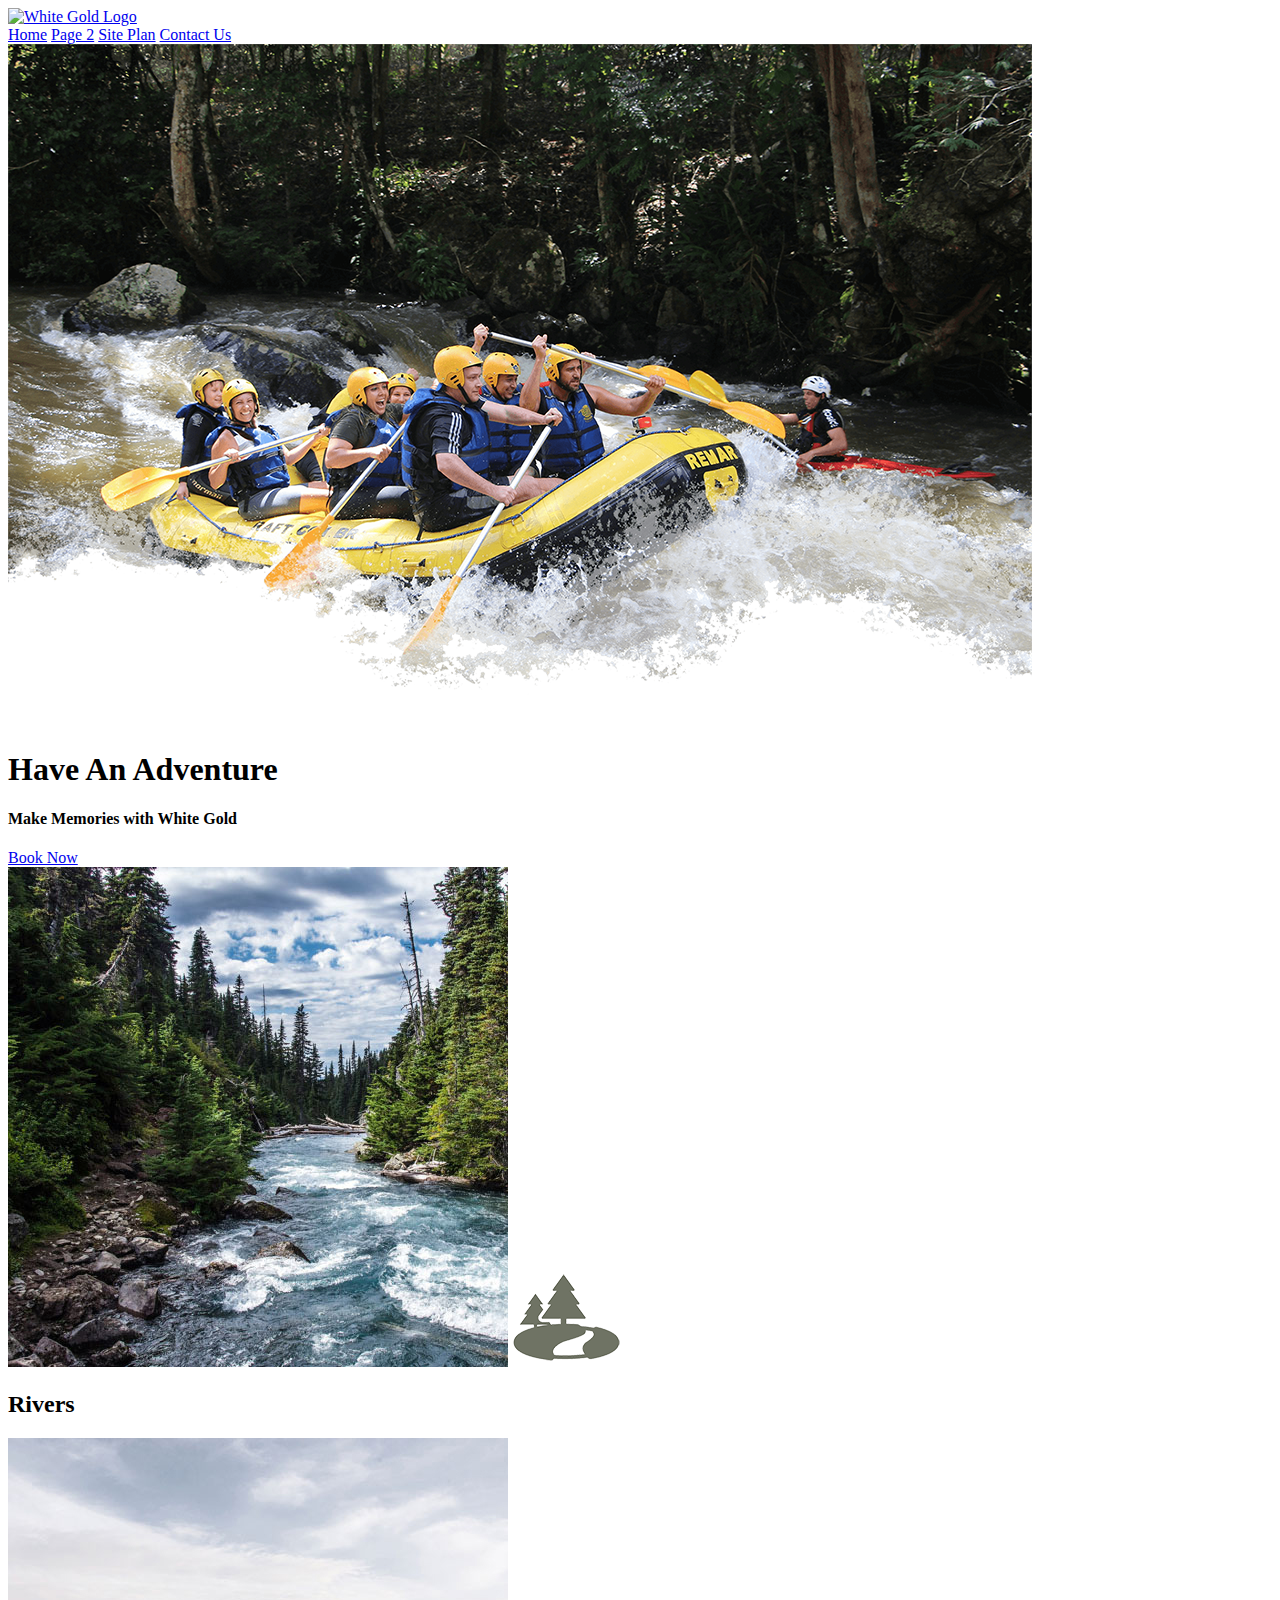
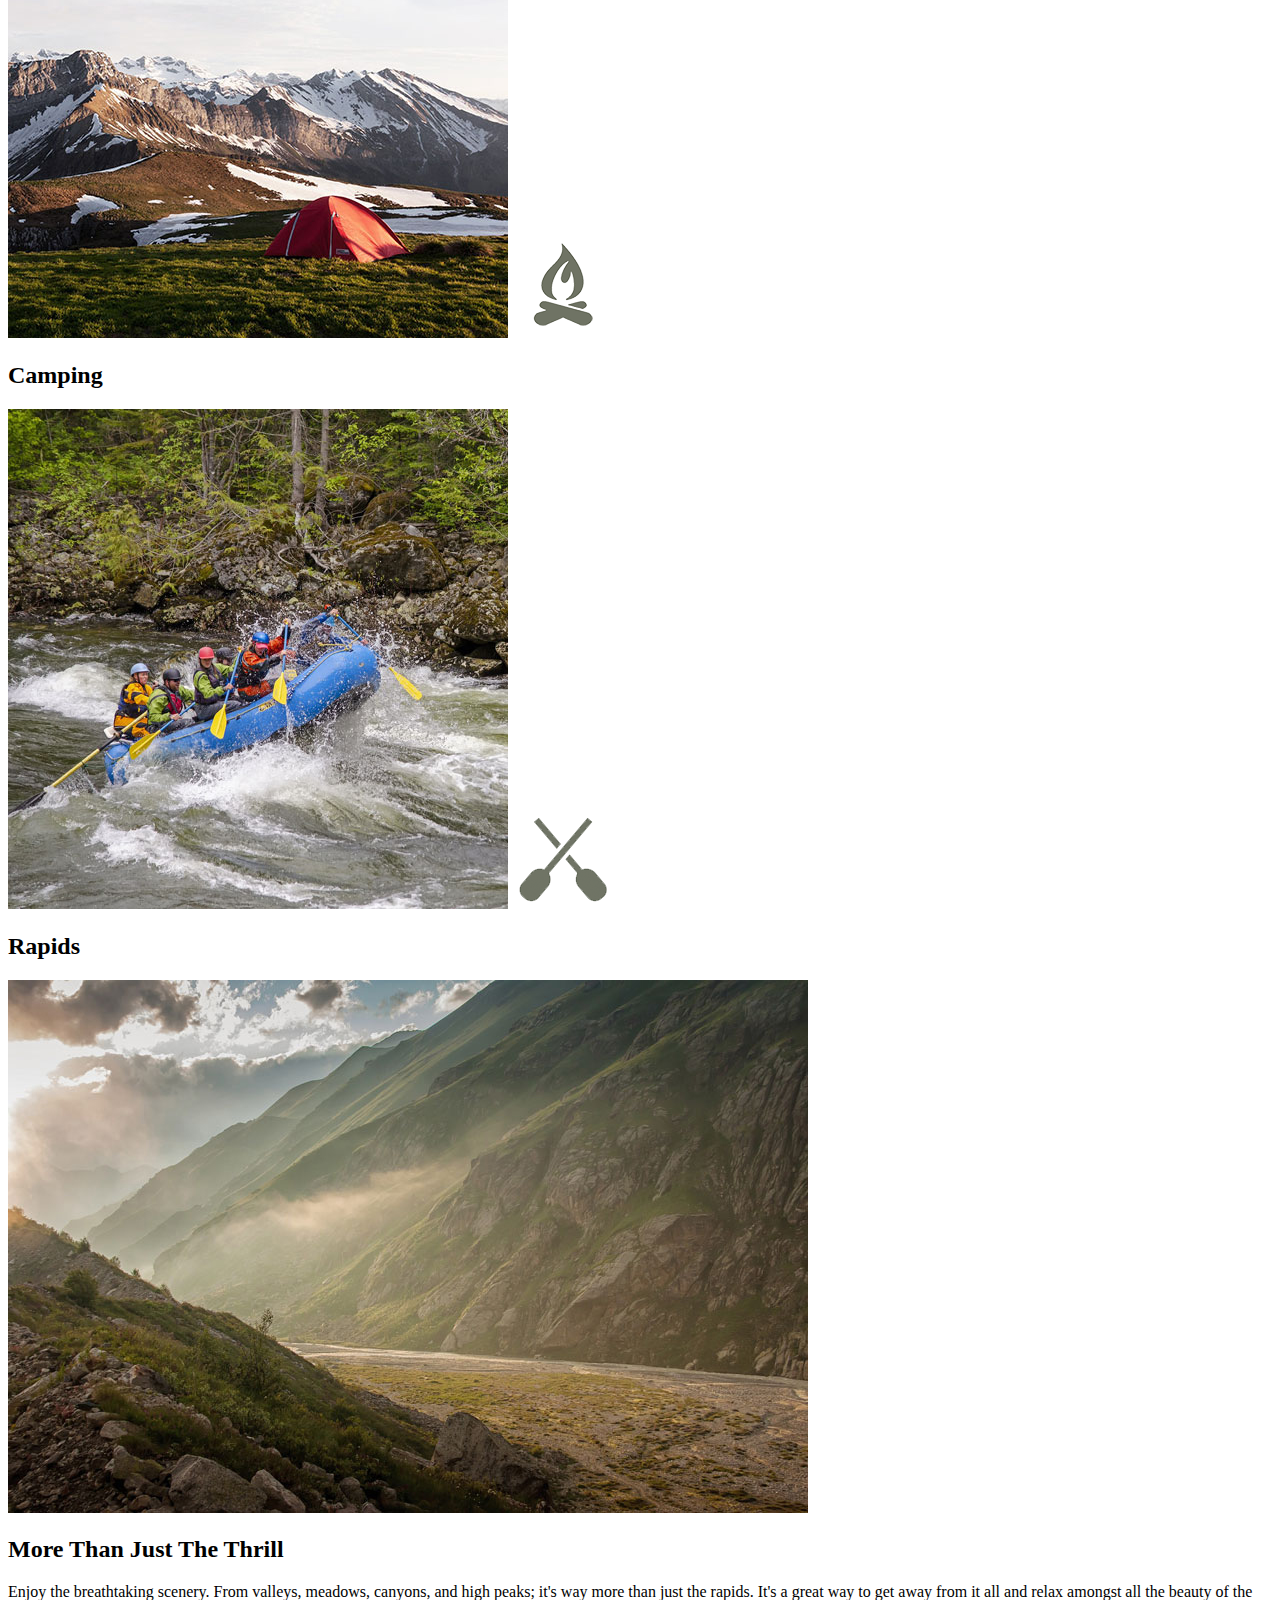
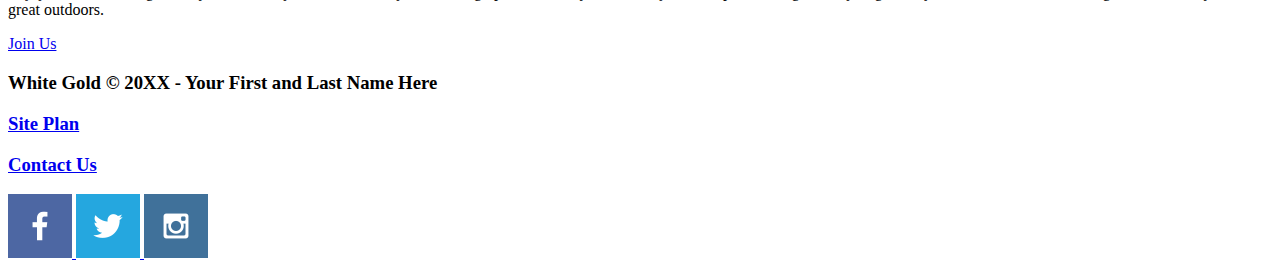
==== wwr/index.html @ 392c5f63 "Add files via upload" ====
<!DOCTYPE html>
<html lang="en">
<head>
    <meta charset="UTF-8">
    <meta http-equiv="X-UA-Compatible" content="IE=edge">
    <meta name="viewport" content="width=device-width, initial-scale=1.0">
    <title>White Gold Rafting | Home</title>
</head>
<body>
    <header>
        <a id="logo_link" href="index.html">
            <img class="logo" src="images/logo.png" alt="White Gold Logo">
        </a>
        <nav>
            <a href="index.html">Home</a>
            <a href="#">Page 2</a>
            <a href="site-plan-rafting.html">Site Plan</a>
            <a href="contactus.html">Contact Us</a>
        </nav>
    </header>
    <div id="hero">
        <div id="hero-box">
            <img id="hero-img" src="images/hero.png" alt="People enjoying white water rafting">
        </div>
        <section id="hero-msg">
            <h1 class="home-title">Have An Adventure</h1>
            <h4>Make Memories with White Gold </h4>
            <div class='button-box'>
                <a class='book' href="rates.html">Book Now</a>
            </div>
        </section>
    </div>
    <main class="home-grid">
        <section class="rivers-card">
            <img class="card-img" src="images/rivers.jpg" alt="river in forest">
            <img class="icon" src="images/river_icon.png" alt="river icon">
            <h2>Rivers</h2>
        </section>
        <section class="camping-card">
            <img class="card-img" src="images/camping.jpg" alt="tent in mountains">
            <img class="icon" src="images/fire_icon.png" alt="fire icon">
            <h2>Camping</h2>
        </section>
        <section class="rapids-card">
            <img class="card-img" src="images/rapids.jpg" alt="rafting boat">
            <img class="icon" src="images/oars.png" alt="oars icon">
            <h2>Rapids</h2>
        </section>
        <img class="mountains" src="images/mountains.jpg" alt="Misty mountains">
        <section class="msg">
            <h2>More Than Just The Thrill</h2>
            <p>Enjoy the breathtaking scenery. From valleys, meadows, canyons, and high peaks; it's way more than just the rapids. It's a great way to get away from it all and relax amongst all the beauty of the great outdoors. </p>
            <a class='join' href="rivers.html">Join Us</a>
        </section>
    </main>
    <footer>
        <h3>White Gold &copy; 20XX - Your First and Last Name Here</h3>
        <h3><a href="site-plan-rafting.html">Site Plan</a></h3>
        <h3><a href="contactus.html">Contact Us</a></h3>
        <div class="social">
            <a href="https://facebook.com">
                <img src="images/facebook.png" alt="fb icon">
            </a>
            <a href="https://twitter.com">
                <img src="images/twitter.png" alt="twitter icon">
            </a>
            <a href="https://instagram.com">
                <img src="images/instagram.png" alt="instagram icon">
            </a>
        </div>
    </footer>
</body>
</html>
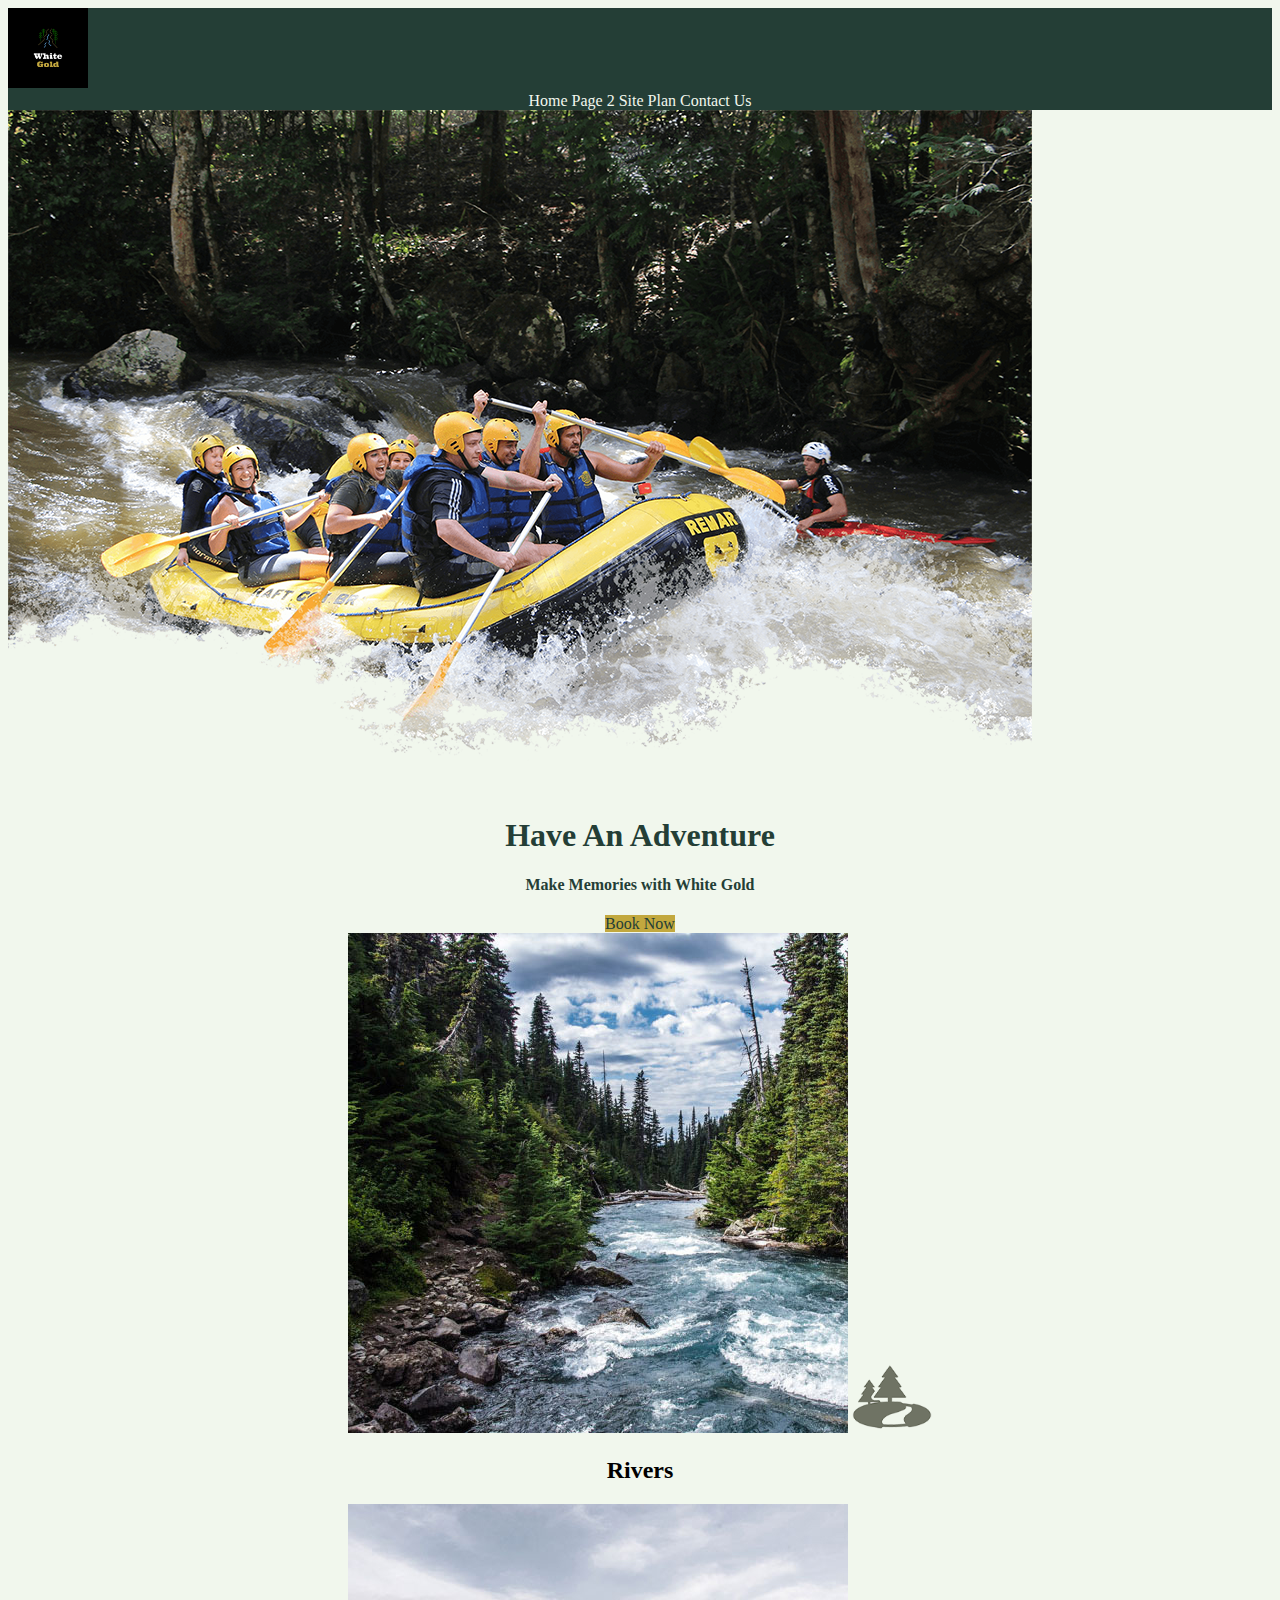
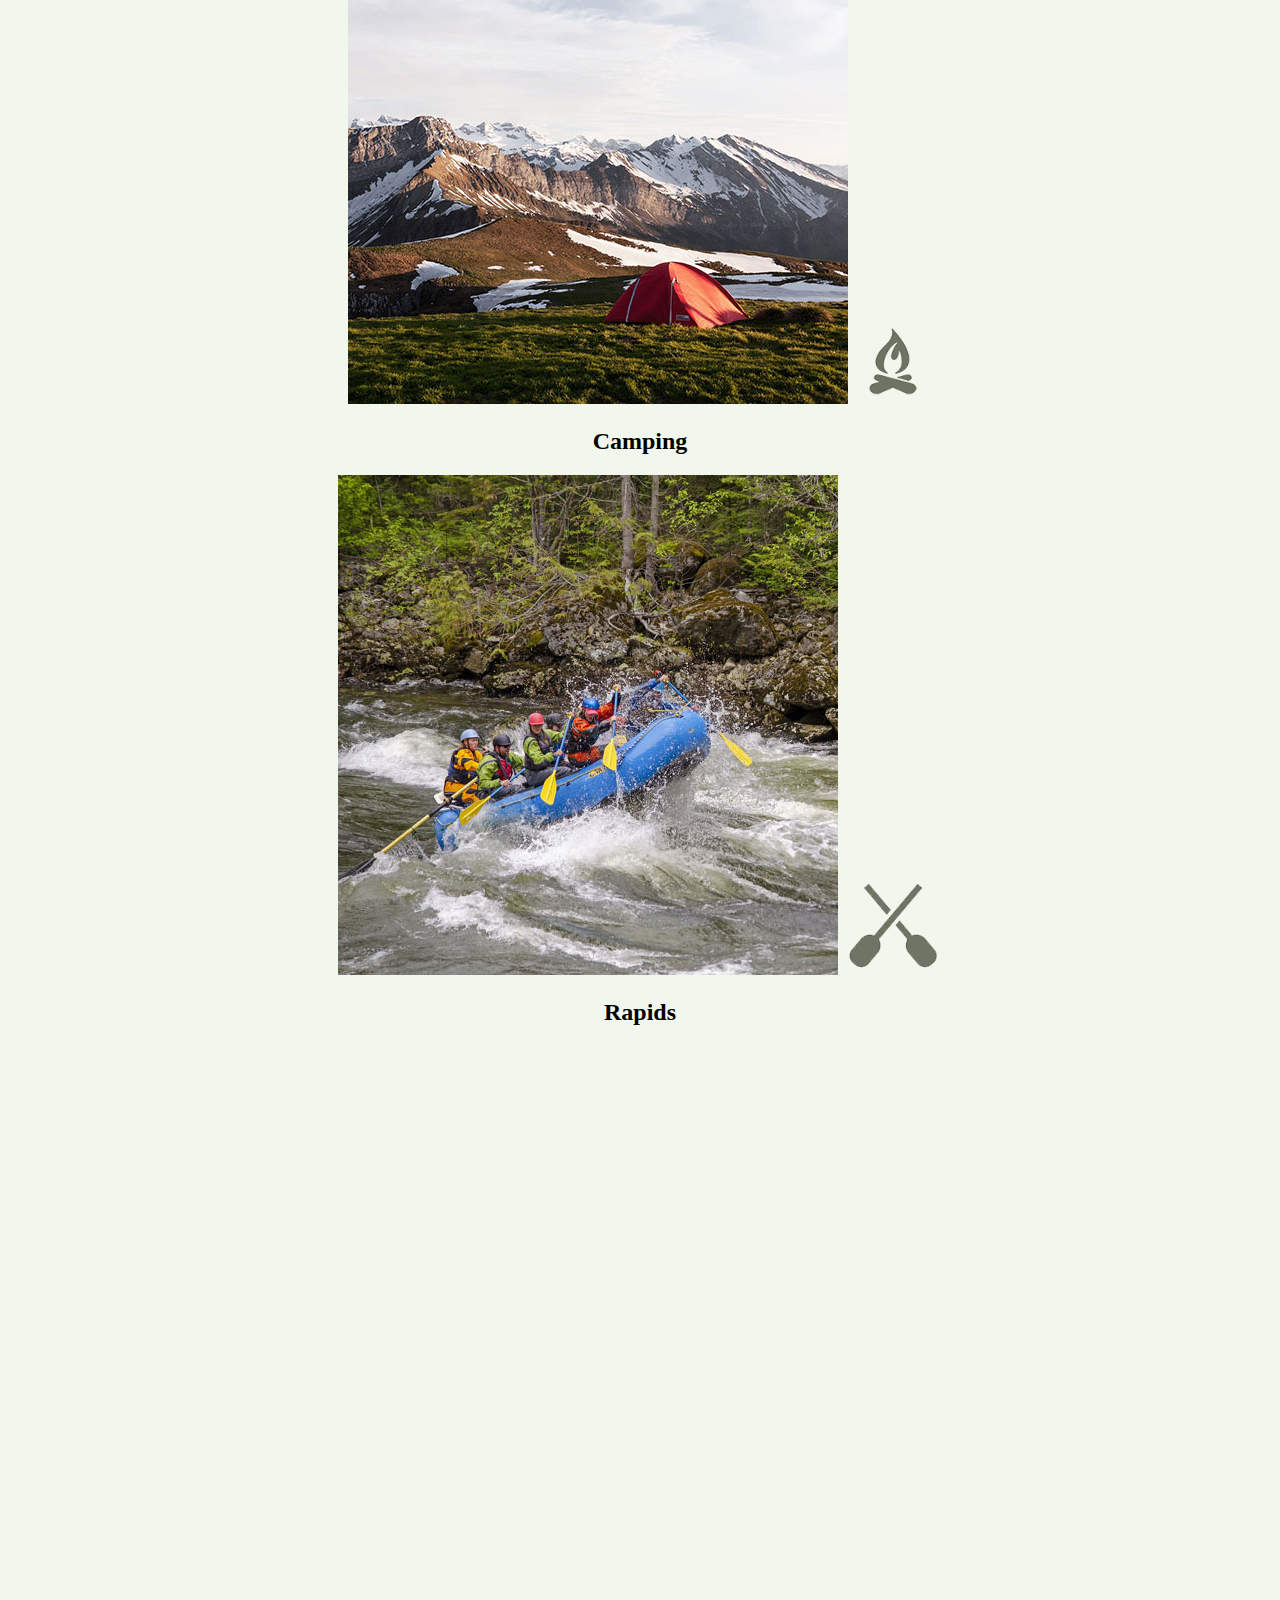
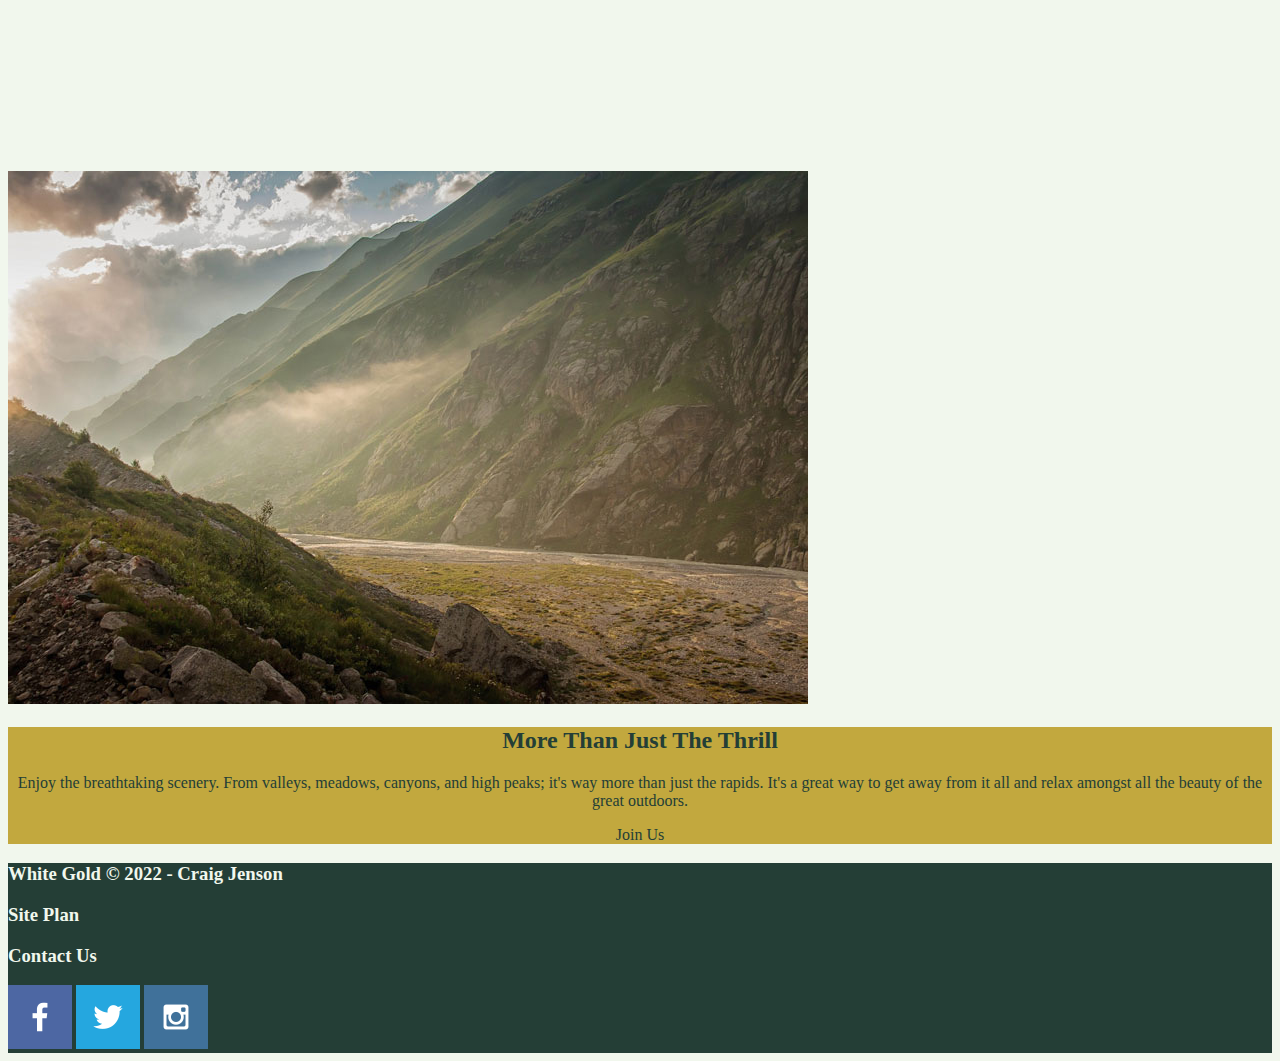
==== commit a078f48b: "5/14 commit" ====
--- a/wwr/index.html
+++ b/wwr/index.html
@@ -1,73 +1,77 @@
-<!DOCTYPE html>
-<html lang="en">
-<head>
-    <meta charset="UTF-8">
-    <meta http-equiv="X-UA-Compatible" content="IE=edge">
-    <meta name="viewport" content="width=device-width, initial-scale=1.0">
-    <title>White Gold Rafting | Home</title>
-</head>
-<body>
-    <header>
-        <a id="logo_link" href="index.html">
-            <img class="logo" src="images/logo.png" alt="White Gold Logo">
-        </a>
-        <nav>
-            <a href="index.html">Home</a>
-            <a href="#">Page 2</a>
-            <a href="site-plan-rafting.html">Site Plan</a>
-            <a href="contactus.html">Contact Us</a>
-        </nav>
-    </header>
-    <div id="hero">
-        <div id="hero-box">
-            <img id="hero-img" src="images/hero.png" alt="People enjoying white water rafting">
-        </div>
-        <section id="hero-msg">
-            <h1 class="home-title">Have An Adventure</h1>
-            <h4>Make Memories with White Gold </h4>
-            <div class='button-box'>
-                <a class='book' href="rates.html">Book Now</a>
-            </div>
-        </section>
-    </div>
-    <main class="home-grid">
-        <section class="rivers-card">
-            <img class="card-img" src="images/rivers.jpg" alt="river in forest">
-            <img class="icon" src="images/river_icon.png" alt="river icon">
-            <h2>Rivers</h2>
-        </section>
-        <section class="camping-card">
-            <img class="card-img" src="images/camping.jpg" alt="tent in mountains">
-            <img class="icon" src="images/fire_icon.png" alt="fire icon">
-            <h2>Camping</h2>
-        </section>
-        <section class="rapids-card">
-            <img class="card-img" src="images/rapids.jpg" alt="rafting boat">
-            <img class="icon" src="images/oars.png" alt="oars icon">
-            <h2>Rapids</h2>
-        </section>
-        <img class="mountains" src="images/mountains.jpg" alt="Misty mountains">
-        <section class="msg">
-            <h2>More Than Just The Thrill</h2>
-            <p>Enjoy the breathtaking scenery. From valleys, meadows, canyons, and high peaks; it's way more than just the rapids. It's a great way to get away from it all and relax amongst all the beauty of the great outdoors. </p>
-            <a class='join' href="rivers.html">Join Us</a>
-        </section>
-    </main>
-    <footer>
-        <h3>White Gold &copy; 20XX - Your First and Last Name Here</h3>
-        <h3><a href="site-plan-rafting.html">Site Plan</a></h3>
-        <h3><a href="contactus.html">Contact Us</a></h3>
-        <div class="social">
-            <a href="https://facebook.com">
-                <img src="images/facebook.png" alt="fb icon">
-            </a>
-            <a href="https://twitter.com">
-                <img src="images/twitter.png" alt="twitter icon">
-            </a>
-            <a href="https://instagram.com">
-                <img src="images/instagram.png" alt="instagram icon">
-            </a>
-        </div>
-    </footer>
-</body>
+<!DOCTYPE html>
+<html lang="en">
+<head>
+    <meta charset="UTF-8">
+    <meta http-equiv="X-UA-Compatible" content="IE=edge">
+    <meta name="viewport" content="width=device-width, initial-scale=1.0">
+    <title>White Gold Rafting | Home</title>
+    <link rel="stylesheet" href="styles/style.css">
+</head>
+<body>
+    <div id="content" >
+    <header>
+        <a id="logo_link" href="index.html">
+            <img class="logo" src="images/whitegoldlogo.jpg" alt="White Gold Logo">
+        </a>
+        <nav>
+            <a href="index.html">Home</a>
+            <a href="#">Page 2</a>
+            <a href="site-plan-rafting.html">Site Plan</a>
+            <a href="contactus.html">Contact Us</a>
+        </nav>
+    </header>
+    <div id="hero">
+        <div id="hero-box">
+            <img id="hero-img" src="images/hero.png" alt="People enjoying white water rafting">
+        </div>
+        <section id="hero-msg">
+            <h1 class="home-title">Have An Adventure</h1>
+            <h4>Make Memories with White Gold </h4>
+            <div class='button-box'>
+                <a class='book' href="rates.html">Book Now</a>
+            </div>
+        </section>
+    </div>
+    <main class="home-grid">
+        <section class="rivers-card">
+            <img class="card-img" src="images/rivers.jpg" alt="river in forest">
+            <img class="icon" src="images/river_icon.png" alt="river icon">
+            <h2>Rivers</h2>
+        </section>
+        <section class="camping-card">
+            <img class="card-img" src="images/camping.jpg" alt="tent in mountains">
+            <img class="icon" src="images/fire_icon.png" alt="fire icon">
+            <h2>Camping</h2>
+        </section>
+        <section class="rapids-card">
+            <img class="boat" src="images/rapids.jpg" alt="rafting boat">
+            <img class="oars" src="images/oars.png" alt="oars icon">
+            <h2>Rapids</h2>
+        </section>
+        <div id="background"></div> 
+        <img class="mountains" src="images/mountains.jpg" alt="Misty mountains">
+        <section class="msg">
+            <h2>More Than Just The Thrill</h2>
+            <p>Enjoy the breathtaking scenery. From valleys, meadows, canyons, and high peaks; it's way more than just the rapids. It's a great way to get away from it all and relax amongst all the beauty of the great outdoors. </p>
+            <a class='join' href="rivers.html">Join Us</a>
+        </section>
+    </main>
+    <footer>
+        <h3>White Gold &copy; 2022 - Craig Jenson</h3>
+        <h3><a href="site-plan-rafting.html">Site Plan</a></h3>
+        <h3><a href="contactus.html">Contact Us</a></h3>
+        <div class="social">
+            <a href="https://facebook.com" target="_blank">
+                <img src="images/facebook.png" alt="fb icon">
+            </a>
+            <a href="https://twitter.com" target="_blank">
+                <img src="images/twitter.png" alt="twitter icon">
+            </a>
+            <a href="https://instagram.com" target="_blank">
+                <img src="images/instagram.png" alt="instagram icon">
+            </a>
+        </div>
+    </footer>
+    </div>
+</body>
 </html>--- a/wwr/styles/style.css
+++ b/wwr/styles/style.css
@@ -0,0 +1,90 @@
+#content {
+    max-width: 1600px;
+    margin: 0 auto;
+  }
+nav {
+    text-align: center;
+    color: #F1F7ED;    
+}
+nav a {
+    color: #F1F7ED;
+    text-align: center;
+    text-decoration: none;
+}
+.home-title {
+    color: #243E36;
+}
+h4 {
+    color: #243E36;
+}
+#hero-msg h1, #hero-msg h4 {
+    text-align: center;
+}
+.button-box {
+    text-align: center;
+}
+main section {
+    text-align: center;
+}
+#background {
+    height: 725px;
+}
+
+body {
+    background-color: #F1F7ED;
+}
+header {
+    background-color: #243E36;
+}
+nav a:hover {
+    background-color: #C2A83E;
+    color: #F1F7ED;
+}
+.book, .join {
+    background-color: #C2A83E;
+    color: #243E36;
+    text-decoration: none;
+}
+.book:hover, .join:hover {
+    background-color: #F1F7ED;
+    color: #243E36;
+}
+
+.msg {
+    background-color: #C2A83E;
+}
+.msg h2 {
+    color: #243E36;
+}
+.msg p {
+    color: #243E36;
+}
+footer h3 {
+    color: #F1F7ED;
+}
+footer h3 a:hover {
+    text-decoration: underline;
+}
+footer a {
+    color: #F1F7ED;
+    text-decoration: none;
+}
+footer a:hover {
+    color: #C2A83E;
+}
+footer {
+    background-color: #243E36;
+}
+.logo {
+    max-width: 80px;
+}
+.icon {
+    max-width: 80px;
+}
+#hero-img {
+    max-width: 100%;
+}
+/*--primary-color: #F1F7ED   ;
+  --secondary-color: #243E36 ;
+  --accent1-color: #C2A83E;
+  --accent2-color: #E0EEC6;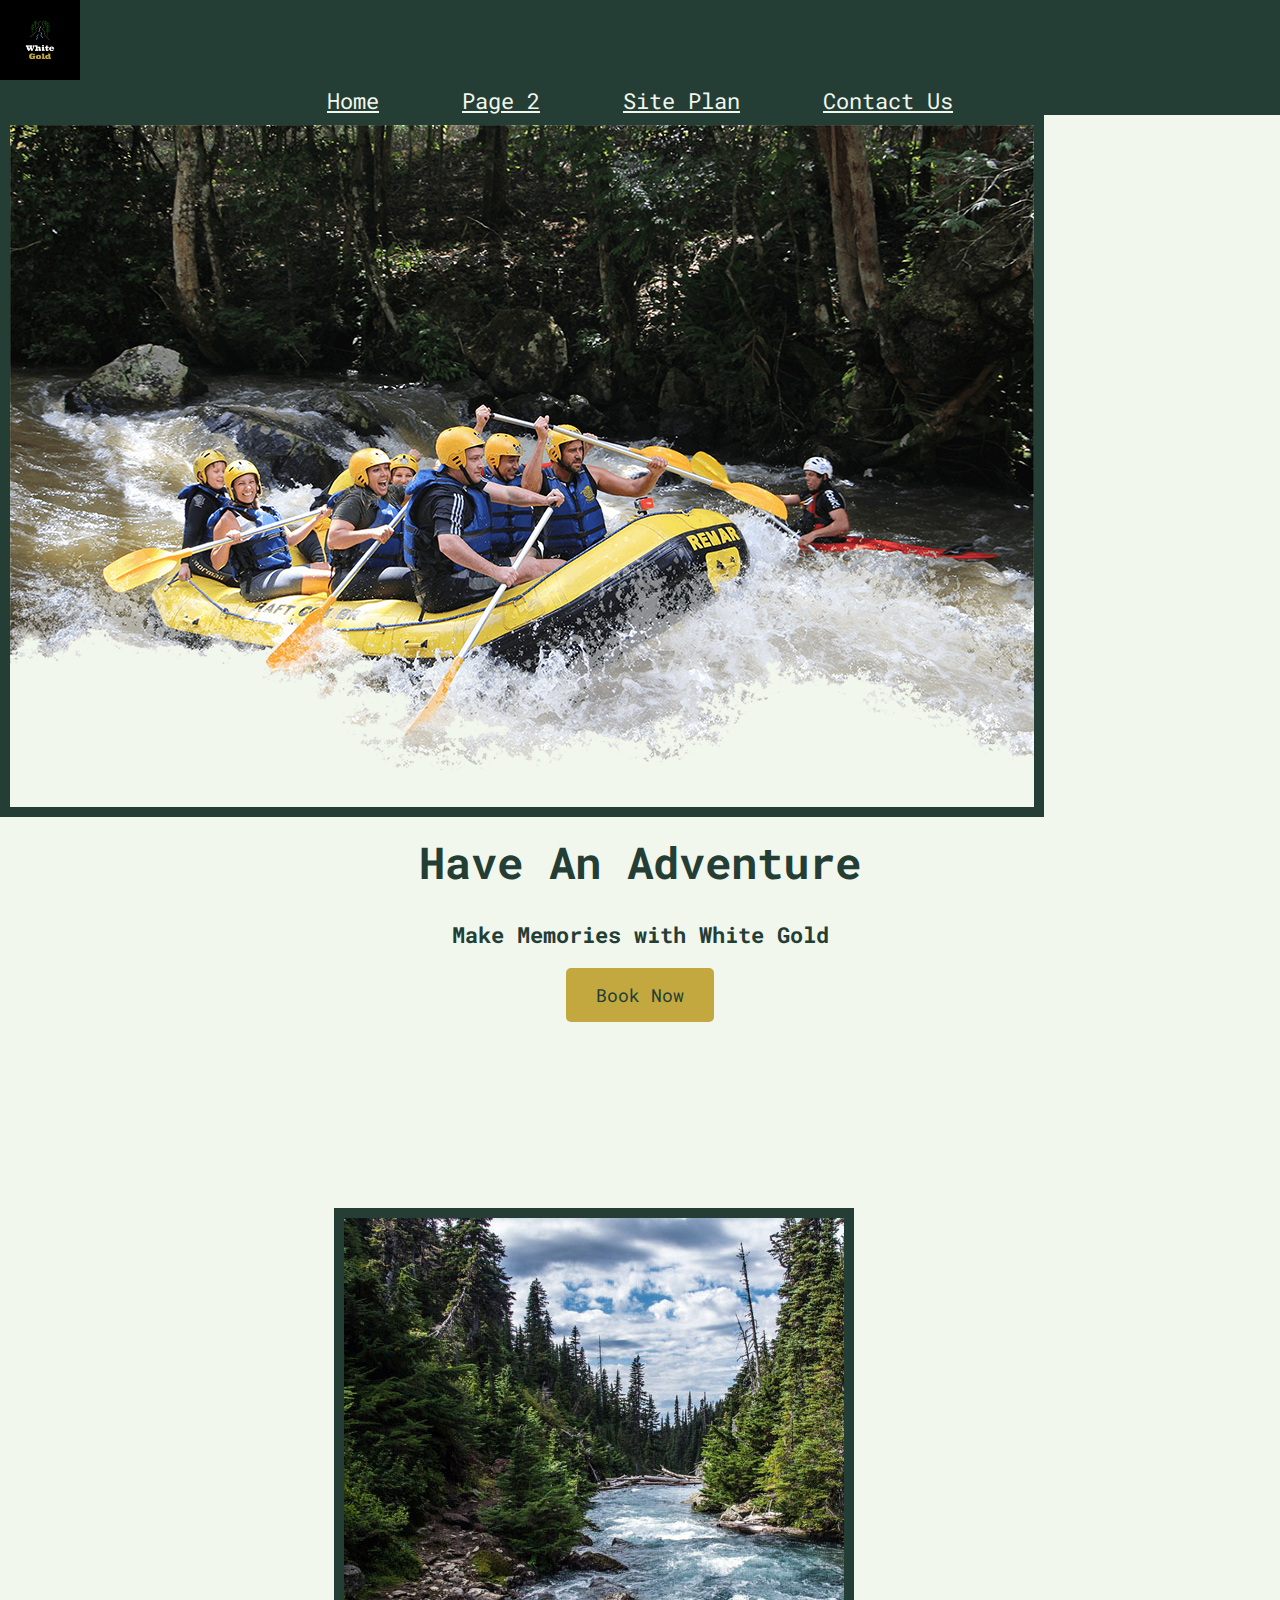
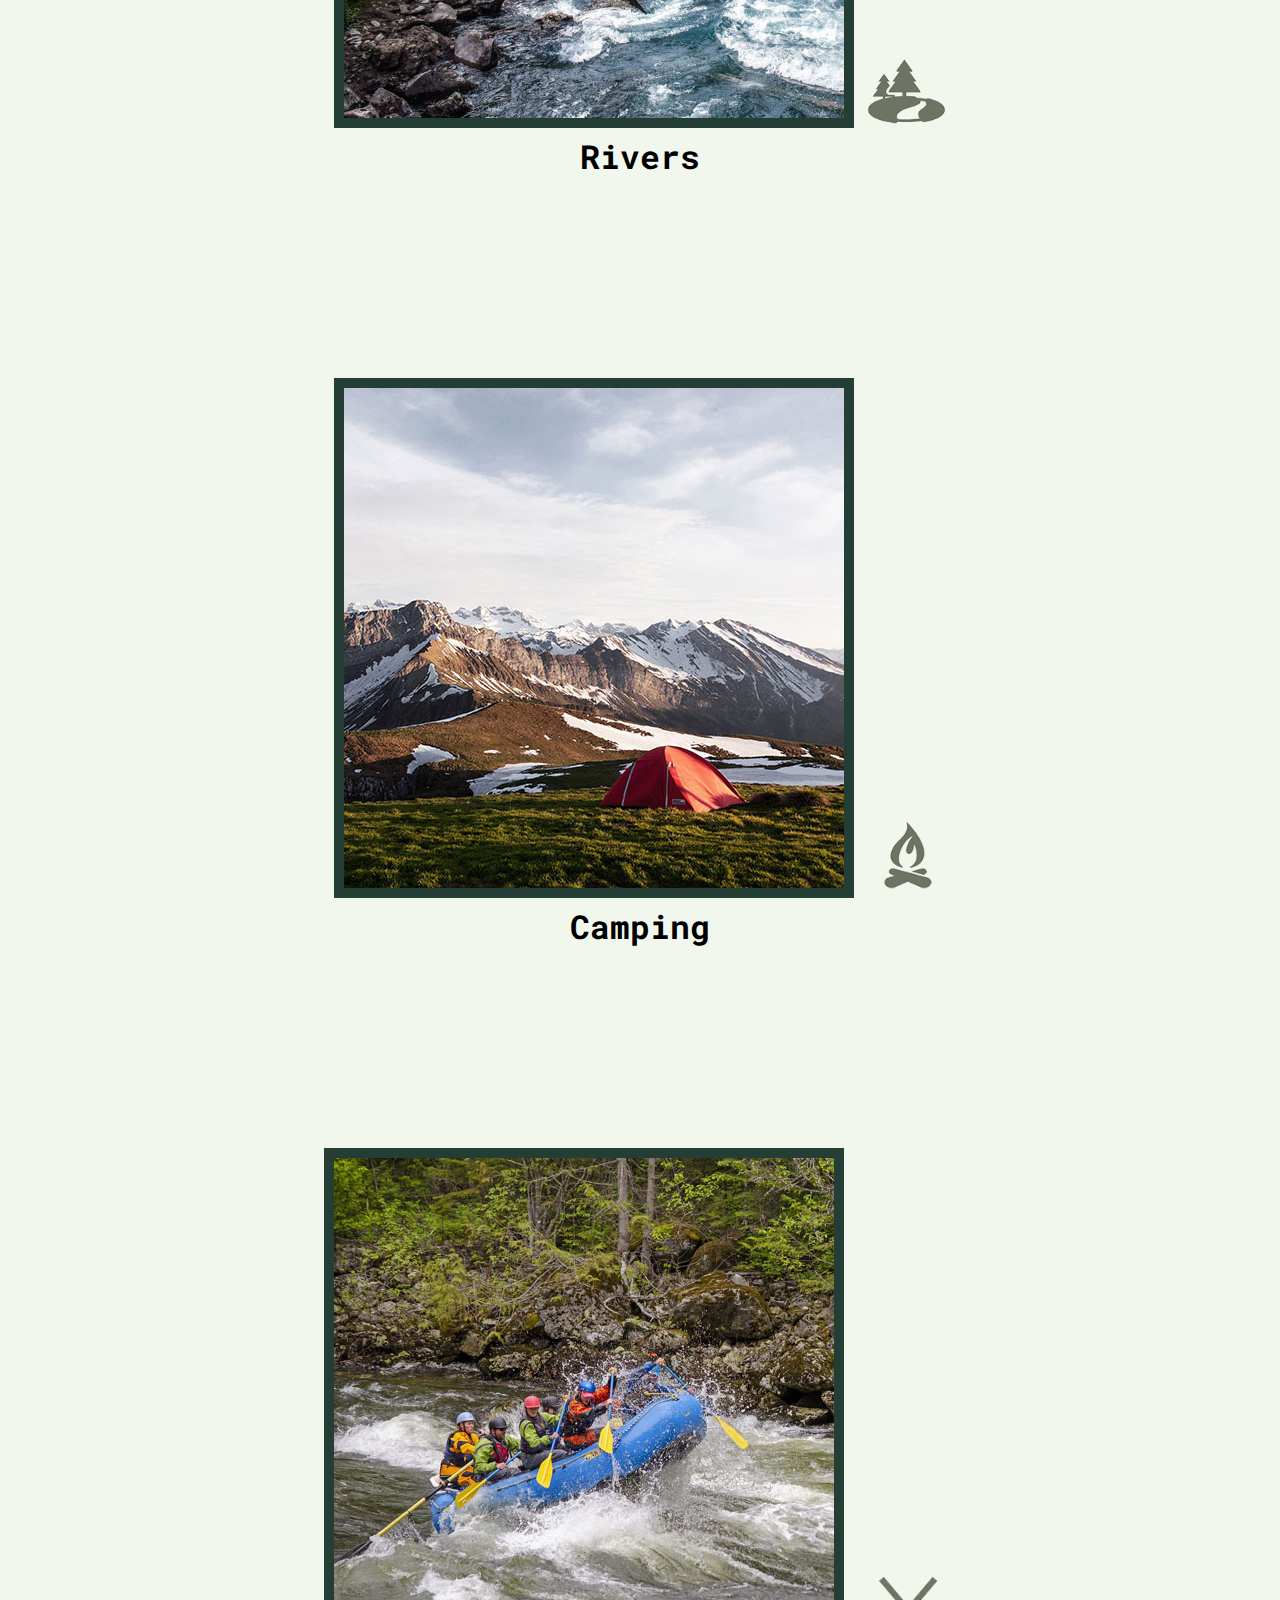
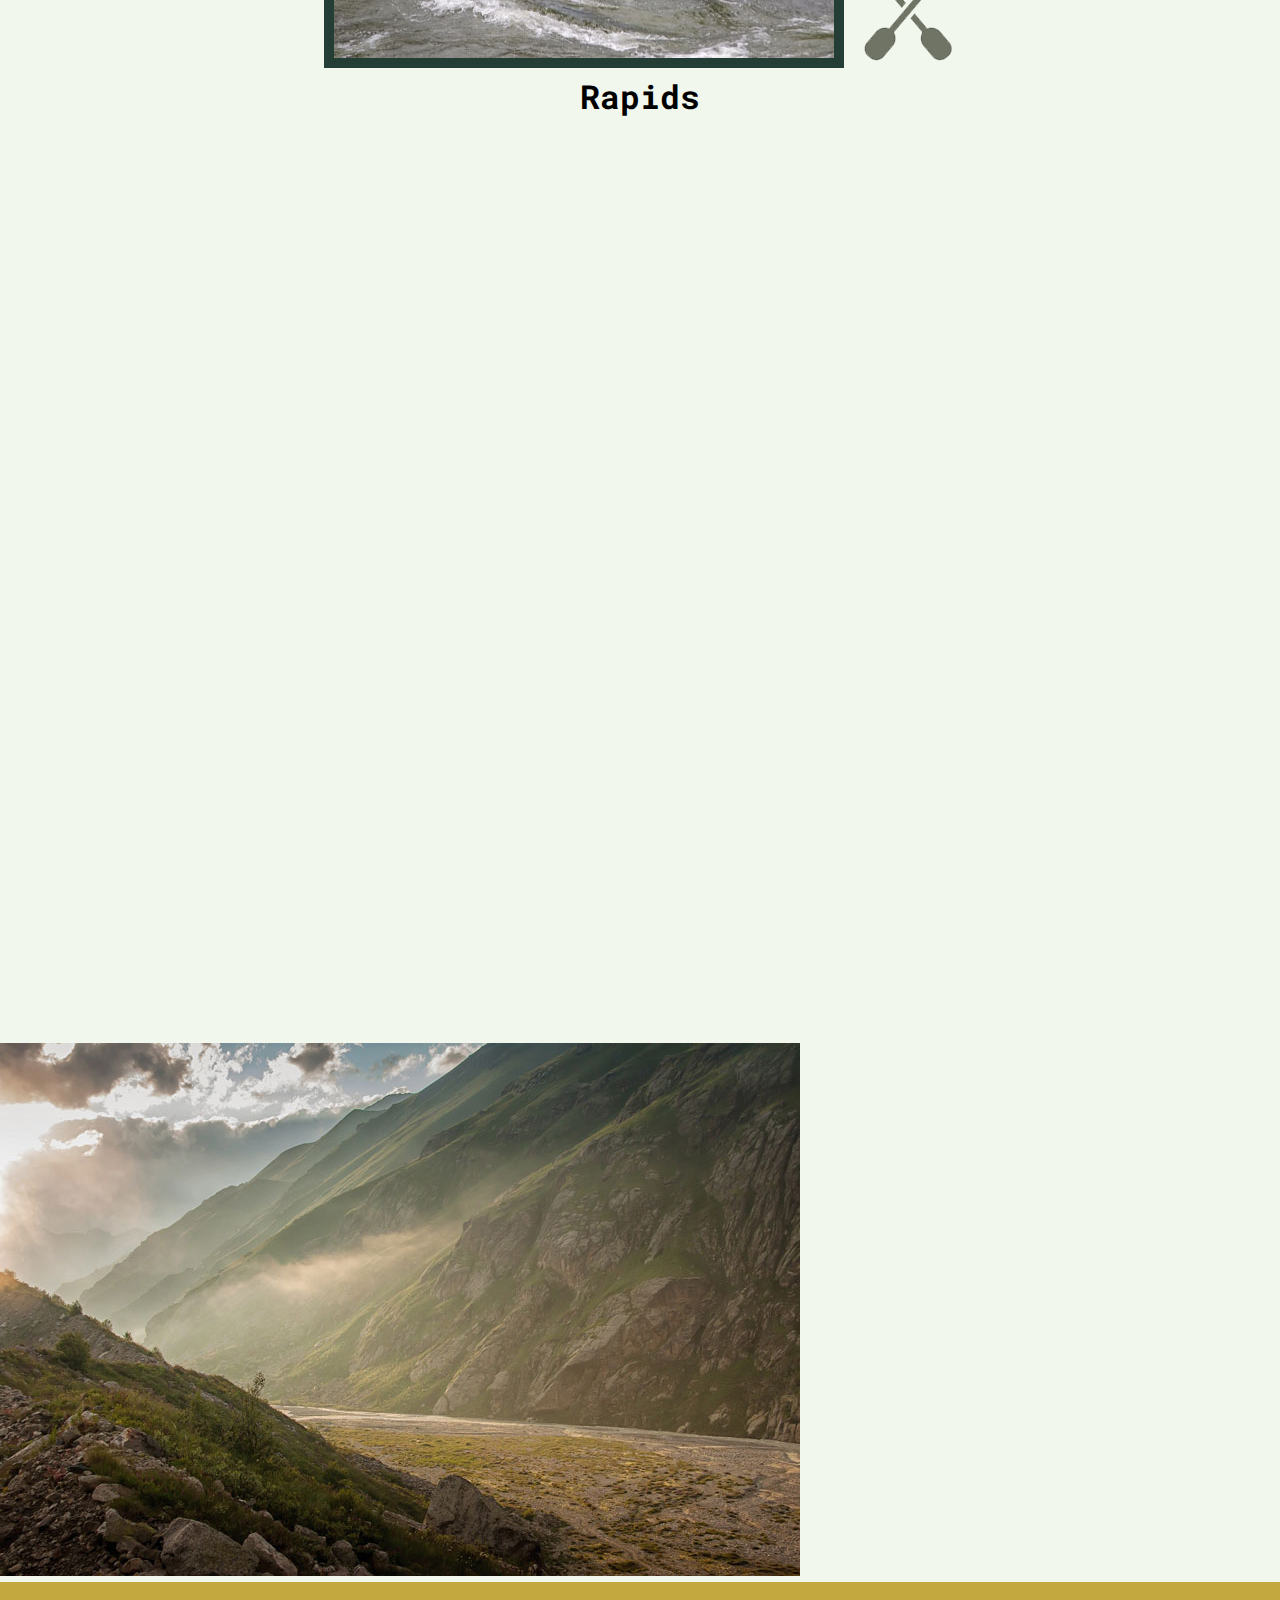
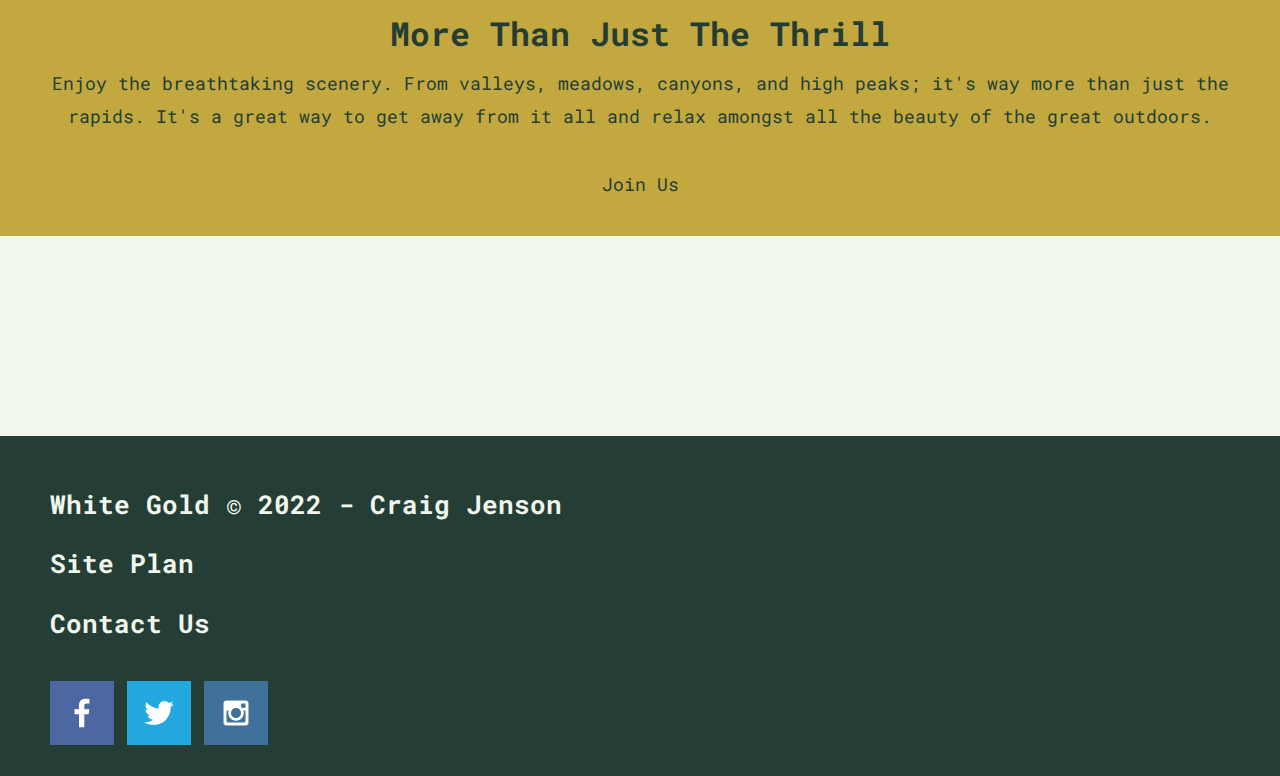
==== commit e590859b: "more css" ====
--- a/wwr/index.html
+++ b/wwr/index.html
@@ -44,7 +44,7 @@
             <h2>Camping</h2>
         </section>
         <section class="rapids-card">
-            <img class="boat" src="images/rapids.jpg" alt="rafting boat">
+            <img class="card-img" src="images/rapids.jpg" alt="rafting boat">
             <img class="oars" src="images/oars.png" alt="oars icon">
             <h2>Rapids</h2>
         </section>
--- a/wwr/styles/style.css
+++ b/wwr/styles/style.css
@@ -1,3 +1,9 @@
+@import url('https://fonts.googleapis.com/css2?family=Heebo:wght@200&family=Roboto+Mono:wght@700&display=swap');
+:root {
+--heading-font: 'Roboto Mono', monospace;
+--paragraph-font: 'Heebo', sans-serif;
+}
+
 #content {
     max-width: 1600px;
     margin: 0 auto;
@@ -9,10 +15,13 @@
 nav a {
     color: #F1F7ED;
     text-align: center;
-    text-decoration: none;
+    padding: 35px;
 }
 .home-title {
     color: #243E36;
+    font-family: var(--heading-font);
+    font-size: 2em;
+    margin-top: 10px;
 }
 h4 {
     color: #243E36;
@@ -32,6 +41,13 @@
 
 body {
     background-color: #F1F7ED;
+    font-family: var(--heading-font);
+    font-size: 22px;
+    margin: 0;
+    padding: 0;
+}
+h2 {
+    margin: 0;
 }
 header {
     background-color: #243E36;
@@ -44,6 +60,13 @@
     background-color: #C2A83E;
     color: #243E36;
     text-decoration: none;
+    font-size: 18px;
+    padding: 15px 30px;
+    margin-top: 50px;
+    border-radius: 5px;
+}
+.rivers-card, .camping-card, .rapids-card {
+    margin: 200px 0;
 }
 .book:hover, .join:hover {
     background-color: #F1F7ED;
@@ -52,12 +75,17 @@
 
 .msg {
     background-color: #C2A83E;
+    line-height: 1.5em;
+    padding: 35px;
 }
 .msg h2 {
     color: #243E36;
+    font-family: var(--heading-font);
 }
 .msg p {
     color: #243E36;
+    font-size: .8em;
+    padding-bottom: 15px;
 }
 footer h3 {
     color: #F1F7ED;
@@ -74,15 +102,31 @@
 }
 footer {
     background-color: #243E36;
+    padding: 25px 50px;
+    margin-top: 200px;
+}
+footer .social img {
+    padding-top: 15px;
 }
 .logo {
     max-width: 80px;
 }
 .icon {
     max-width: 80px;
+    padding-top: 10px;
 }
 #hero-img {
     max-width: 100%;
+    border: 10px solid #243E36;
+}
+#logo_link {
+    padding-top: 5px;
+}
+.card-img {
+    border: 10px solid #243E36;
+}
+main section img {
+    box-sizing: border-box;
 }
 /*--primary-color: #F1F7ED   ;
   --secondary-color: #243E36 ;
